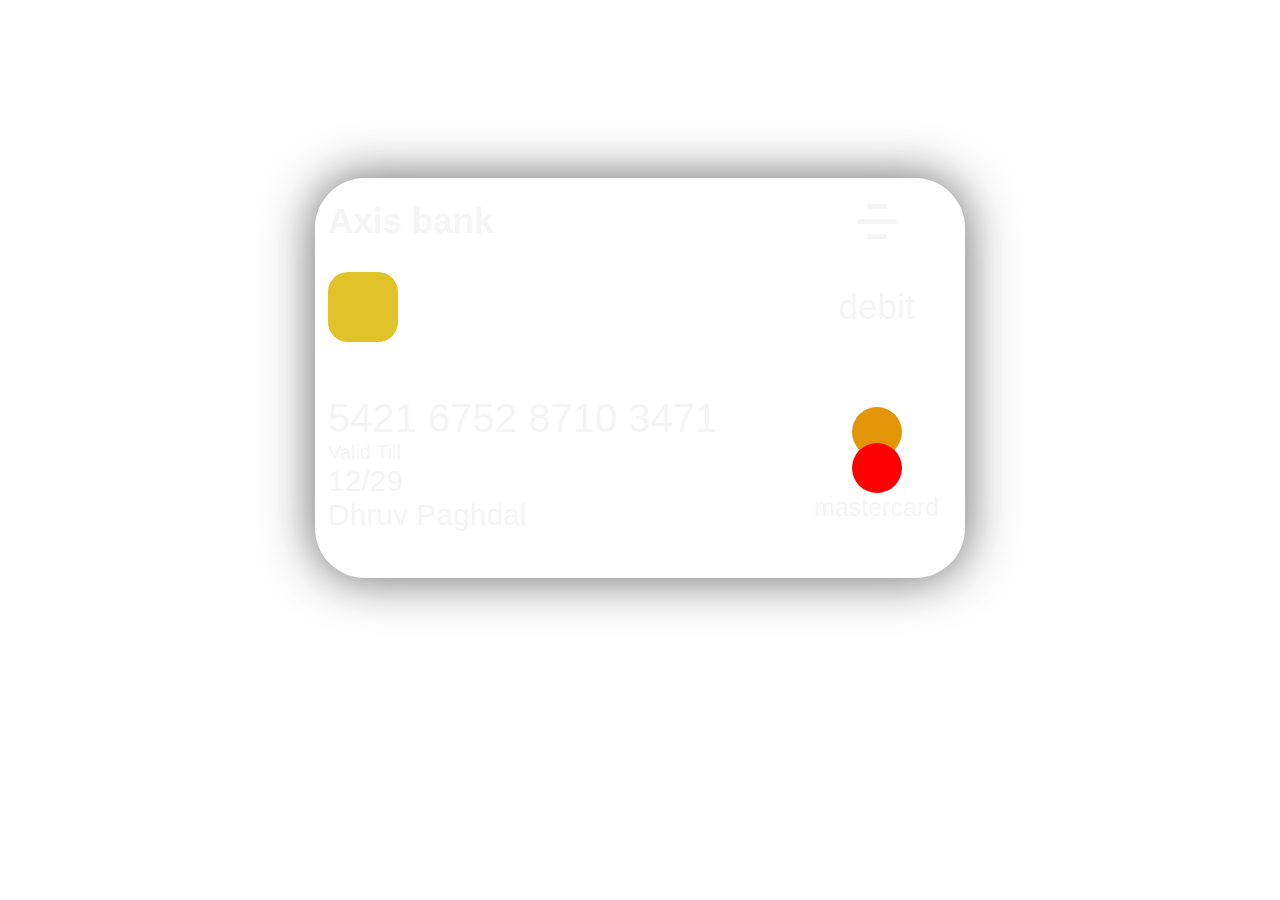
==== index.html @ 0861ec77 "Rename Debit_Card.html to index.html" ====
<!DOCTYPE html>
<html lang="en">
<head>
    <meta charset="UTF-8">
    <meta name="viewport" content="width=device-width, initial-scale=1.0">
    <title>DebitCard</title>
    <style>
        body{
            display: grid;
            place-items: center;
            color: whitesmoke;
            font-family: 'Segoe UI', Tahoma, Geneva, Verdana, sans-serif;
            background-image: url(img4.jpg);
            background-attachment: fixed;
            background-repeat: no-repeat;
            background-position: center;
            background-size: cover;
        }
        #glass{
            margin-top: 170px;
            width: 650px;
            height: 400px;
            border-radius: 50px;
            box-shadow: 0px 0px 50px rgba(31, 30, 30, 0.685);
            background:rgba(255, 255, 255, 0.15);
            backdrop-filter: blur(10px);
        }
        table{
            padding: 10px;
            width: 650px;
            height: 400px;
        }
        #sty{
            background-color: whitesmoke;
            height: 5px;
            width: 20px;
            border-radius: 5px;
        }
        #sty1{
            background-color: whitesmoke;
            width: 40px;
            height: 5px;
            border-radius: 7px;
        }
        #sty2{
            background-color: whitesmoke;
            height: 5px;
            width: 20px;
            border-radius: 5px;
        }
        #cr1{
            background-color: rgb(226, 149, 6);
            height: 50px;
            width: 50px;
            border-radius: 25px;
        }
        #cr2{
            background-color: red;
            height: 50px;
            width: 50px;
            margin-top: -14px;
            border-radius: 25px;
        }
        #sqr{
            height: 70px;
            width: 70px;
            border-radius: 20px;
            background-color: rgb(223, 195, 41);
        }
        #container{
            transform-origin: center;
            animation: rotate 3s infinite ;
        }
        #container1{
            transform-origin: center;
            animation: rotate 3s infinite ;
        }
        @keyframes rotate {
            0%{transform: rotate(0deg);}
            50%{transform: rotate(180deg);}
            100%{transform: rotate(360deg);}
        }
    </style>
</head>
<body>
    <div id="glass">
        <table border="0">
            <tr>
                <td>
                   <div style="font-weight: 700; font-size: 35px;">Axis bank</div>
                </td>
                <td align="center">
                    <div id="container">
                        <div id="sty"></div>
                        <div style="padding: 5px;"></div>
                        <div id="sty1"></div>
                        <div style="padding: 5px;"></div>
                        <div id="sty2"></div>
                    </div>
                </td>
            </tr>
            <tr>
                <td align="left">
                    <div id="contain">
                        <div id="sqr"></div>
                    </div>
                </td>
                <td>
                    <div style="font-weight: 300; font-size: 35px; text-align: center;">debit</div>
                </td>
            </tr>
            <tr>
                <td>
                    <div style="font-size: 40px; font-weight: 400;">5421 6752 8710 3471</div>
                    <div style="font-size: 20px; font-weight: 200;">Valid Till</div>
                    <div style="font-size: 30px; font-weight: 300;">12/29</div>
                    <div style="font-size: 30px; font-weight: 300;">Dhruv Paghdal</div>
                </td>
                <td align="center">
                    <div id="container1">
                        <div id="cr1"></div>
                        <div id="cr2"></div>
                    </div>
                    <div style="font-size: 25px; font-weight: 300;">mastercard</div>
                </td>
            </tr>
        </table>
    </div>
</body>
</html>
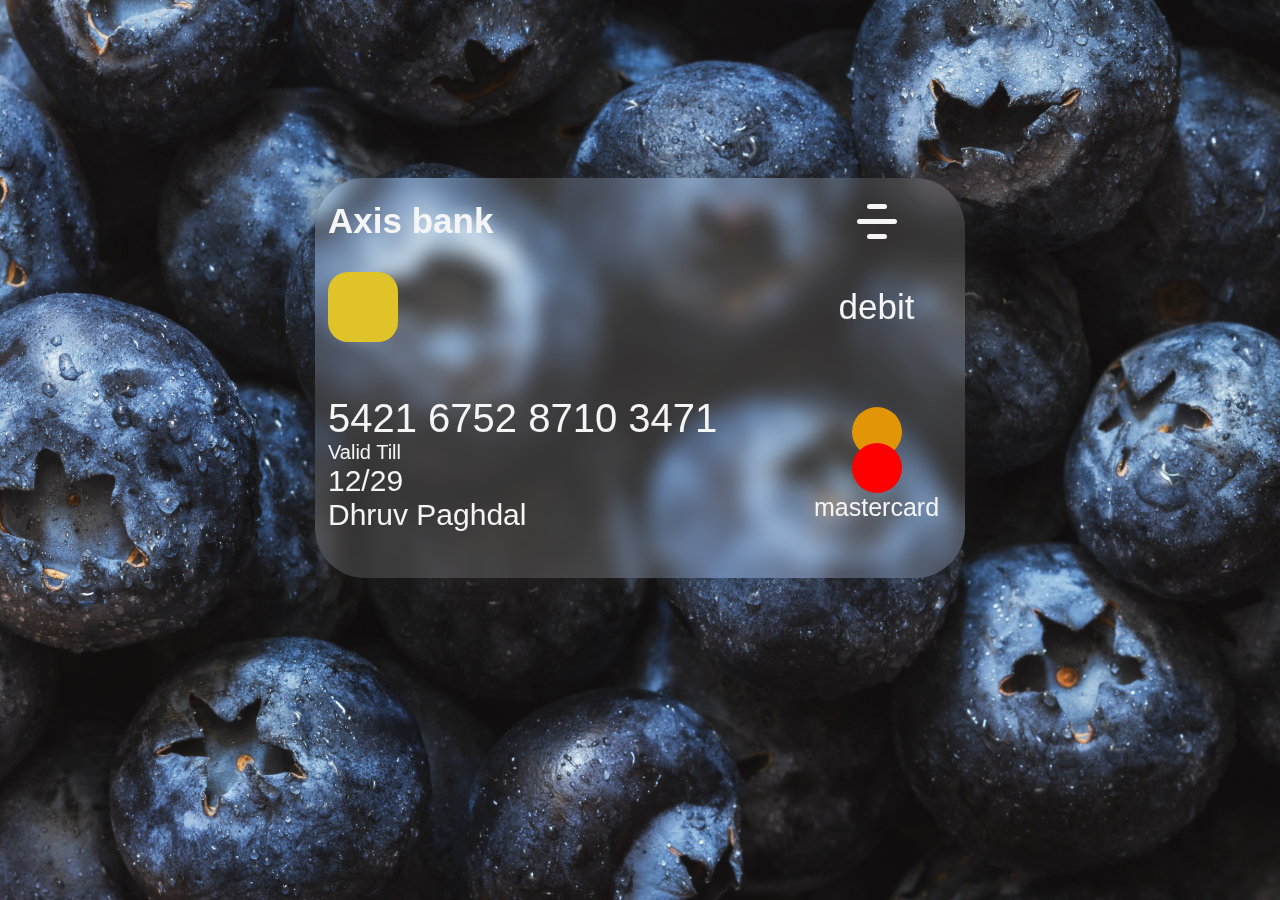
==== commit 6529dbf2: "Add files via upload" ====
--- a/index.html
+++ b/index.html
@@ -4,83 +4,7 @@
     <meta charset="UTF-8">
     <meta name="viewport" content="width=device-width, initial-scale=1.0">
     <title>DebitCard</title>
-    <style>
-        body{
-            display: grid;
-            place-items: center;
-            color: whitesmoke;
-            font-family: 'Segoe UI', Tahoma, Geneva, Verdana, sans-serif;
-            background-image: url(img4.jpg);
-            background-attachment: fixed;
-            background-repeat: no-repeat;
-            background-position: center;
-            background-size: cover;
-        }
-        #glass{
-            margin-top: 170px;
-            width: 650px;
-            height: 400px;
-            border-radius: 50px;
-            box-shadow: 0px 0px 50px rgba(31, 30, 30, 0.685);
-            background:rgba(255, 255, 255, 0.15);
-            backdrop-filter: blur(10px);
-        }
-        table{
-            padding: 10px;
-            width: 650px;
-            height: 400px;
-        }
-        #sty{
-            background-color: whitesmoke;
-            height: 5px;
-            width: 20px;
-            border-radius: 5px;
-        }
-        #sty1{
-            background-color: whitesmoke;
-            width: 40px;
-            height: 5px;
-            border-radius: 7px;
-        }
-        #sty2{
-            background-color: whitesmoke;
-            height: 5px;
-            width: 20px;
-            border-radius: 5px;
-        }
-        #cr1{
-            background-color: rgb(226, 149, 6);
-            height: 50px;
-            width: 50px;
-            border-radius: 25px;
-        }
-        #cr2{
-            background-color: red;
-            height: 50px;
-            width: 50px;
-            margin-top: -14px;
-            border-radius: 25px;
-        }
-        #sqr{
-            height: 70px;
-            width: 70px;
-            border-radius: 20px;
-            background-color: rgb(223, 195, 41);
-        }
-        #container{
-            transform-origin: center;
-            animation: rotate 3s infinite ;
-        }
-        #container1{
-            transform-origin: center;
-            animation: rotate 3s infinite ;
-        }
-        @keyframes rotate {
-            0%{transform: rotate(0deg);}
-            50%{transform: rotate(180deg);}
-            100%{transform: rotate(360deg);}
-        }
-    </style>
+    <link rel="stylesheet" href="index.css">
 </head>
 <body>
     <div id="glass">
--- a/index.css
+++ b/index.css
@@ -0,0 +1,75 @@
+body{
+    display: grid;
+    place-items: center;
+    color: whitesmoke;
+    font-family: 'Segoe UI', Tahoma, Geneva, Verdana, sans-serif;
+    background-image: url("img4.jpg");
+    background-attachment: fixed;
+    background-repeat: no-repeat;
+    background-position: center;
+    background-size: cover;
+}
+#glass{
+    margin-top: 170px;
+    width: 650px;
+    height: 400px;
+    border-radius: 50px;
+    box-shadow: 0px 0px 50px rgba(31, 30, 30, 0.685);
+    background:rgba(255, 255, 255, 0.15);
+    backdrop-filter: blur(10px);
+}
+table{
+    padding: 10px;
+    width: 650px;
+    height: 400px;
+}
+#sty{
+    background-color: whitesmoke;
+    height: 5px;
+    width: 20px;
+    border-radius: 5px;
+}
+#sty1{
+    background-color: whitesmoke;
+    width: 40px;
+    height: 5px;
+    border-radius: 7px;
+}
+#sty2{
+    background-color: whitesmoke;
+    height: 5px;
+    width: 20px;
+    border-radius: 5px;
+}
+#cr1{
+    background-color: rgb(226, 149, 6);
+    height: 50px;
+    width: 50px;
+    border-radius: 25px;
+}
+#cr2{
+    background-color: red;
+    height: 50px;
+    width: 50px;
+    margin-top: -14px;
+    border-radius: 25px;
+}
+#sqr{
+    height: 70px;
+    width: 70px;
+    border-radius: 20px;
+    background-color: rgb(223, 195, 41);
+}
+#container{
+    transform-origin: center;
+    animation: rotate 3s infinite ;
+}
+#container1{
+    transform-origin: center;
+    animation: rotate 3s infinite ;
+}
+@keyframes rotate {
+    0%{transform: rotate(0deg);}
+    50%{transform: rotate(180deg);}
+    100%{transform: rotate(360deg);}
+}